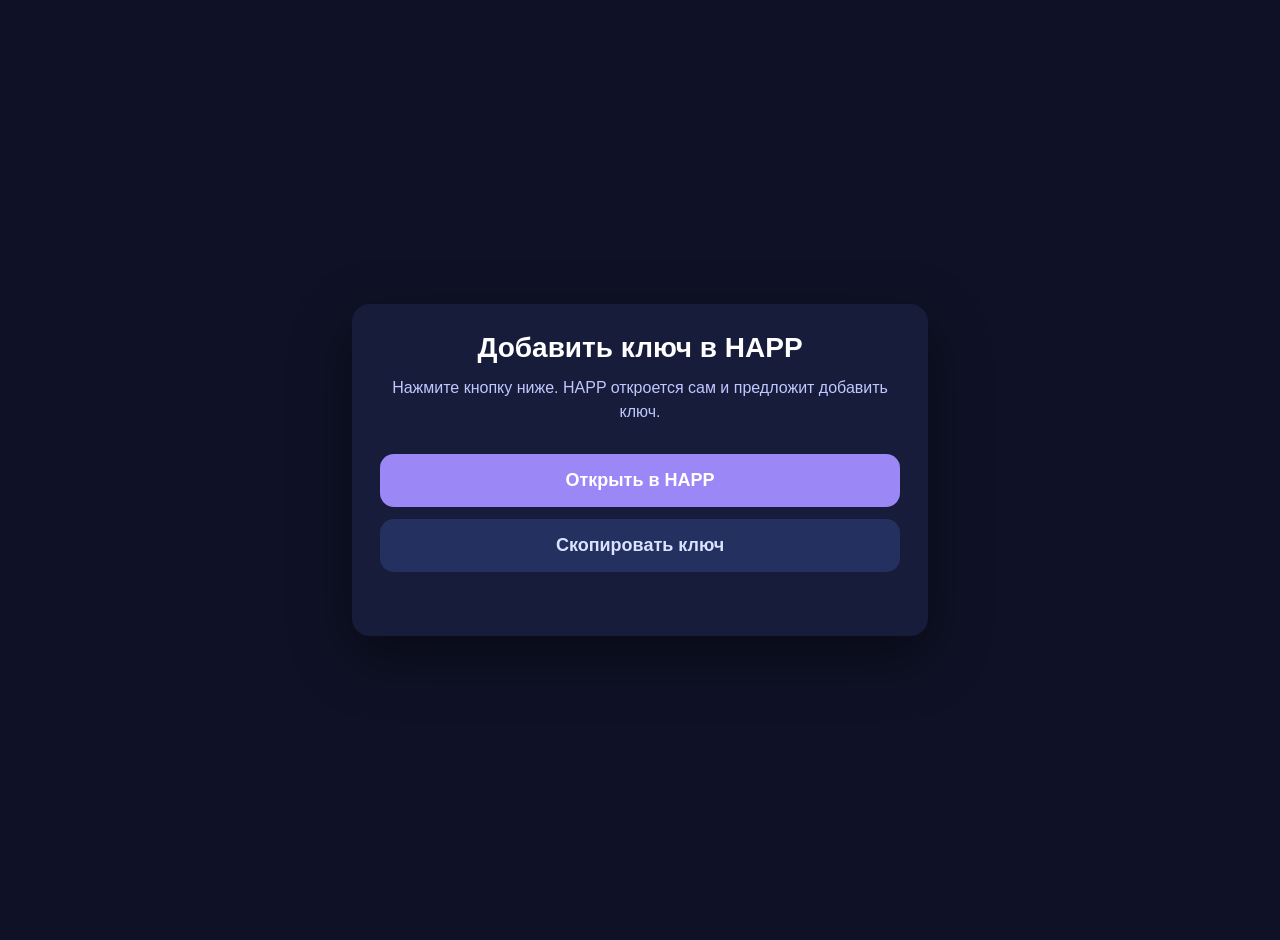
==== index.html @ 452a32ba "Create index.html" ====
<!doctype html>
<html lang="ru">
<head>
  <meta charset="UTF-8" />
  <meta name="viewport" content="width=device-width, initial-scale=1.0" />
  <title>Добавить ключ в HAPP</title>
  <style>
    body {
      margin: 0;
      font-family: Arial, sans-serif;
      background: #0f1226;
      color: #fff;
      display: flex;
      align-items: center;
      justify-content: center;
      min-height: 100vh;
      padding: 20px;
    }
    .box {
      width: 100%;
      max-width: 520px;
      background: #171c3a;
      border-radius: 18px;
      padding: 28px;
      box-shadow: 0 20px 60px rgba(0,0,0,.45);
      text-align: center;
    }
    h1 {
      margin: 0 0 12px;
      font-size: 28px;
    }
    p {
      margin: 0 0 18px;
      color: #bfc7ff;
      line-height: 1.5;
    }
    .btn {
      width: 100%;
      border: 0;
      border-radius: 14px;
      padding: 16px 18px;
      font-size: 18px;
      font-weight: 700;
      cursor: pointer;
      margin-top: 12px;
    }
    .primary {
      background: #9b87f5;
      color: #fff;
    }
    .ghost {
      background: #24305f;
      color: #d9e2ff;
    }
    .status {
      margin-top: 16px;
      font-size: 14px;
      color: #9fb0ff;
      min-height: 20px;
    }
  </style>
</head>
<body>
  <div class="box">
    <h1>Добавить ключ в HAPP</h1>
    <p>Нажмите кнопку ниже. HAPP откроется сам и предложит добавить ключ.</p>

    <button class="btn primary" id="openBtn">Открыть в HAPP</button>
    <button class="btn ghost" id="copyBtn">Скопировать ключ</button>

    <div class="status" id="status"></div>
  </div>

  <script>
    const params = new URLSearchParams(window.location.search);
    const raw = params.get("key") || window.location.hash.slice(1);
    const key = raw ? decodeURIComponent(raw) : "";

    const statusEl = document.getElementById("status");
    const openBtn = document.getElementById("openBtn");
    const copyBtn = document.getElementById("copyBtn");

    function validLink(v) {
      return /^hy2:\/\//i.test(v) || /^happ:\/\//i.test(v);
    }

    function openInHapp() {
      if (!validLink(key)) {
        statusEl.textContent = "Ключ не найден или ссылка повреждена.";
        return;
      }
      statusEl.textContent = "Пробую открыть HAPP...";
      window.location.href = key;

      setTimeout(() => {
        statusEl.textContent = "Если HAPP не открылся, нажмите кнопку ещё раз или скопируйте ключ.";
      }, 1500);
    }

    async function copyKey() {
      if (!key) {
        statusEl.textContent = "Ключ не найден.";
        return;
      }
      try {
        await navigator.clipboard.writeText(key);
        statusEl.textContent = "Ключ скопирован.";
      } catch {
        statusEl.textContent = "Не удалось скопировать ключ.";
      }
    }

    openBtn.addEventListener("click", openInHapp);
    copyBtn.addEventListener("click", copyKey);

    if (params.get("auto") === "1" && validLink(key)) {
      setTimeout(openInHapp, 300);
    }
  </script>
</body>
</html>
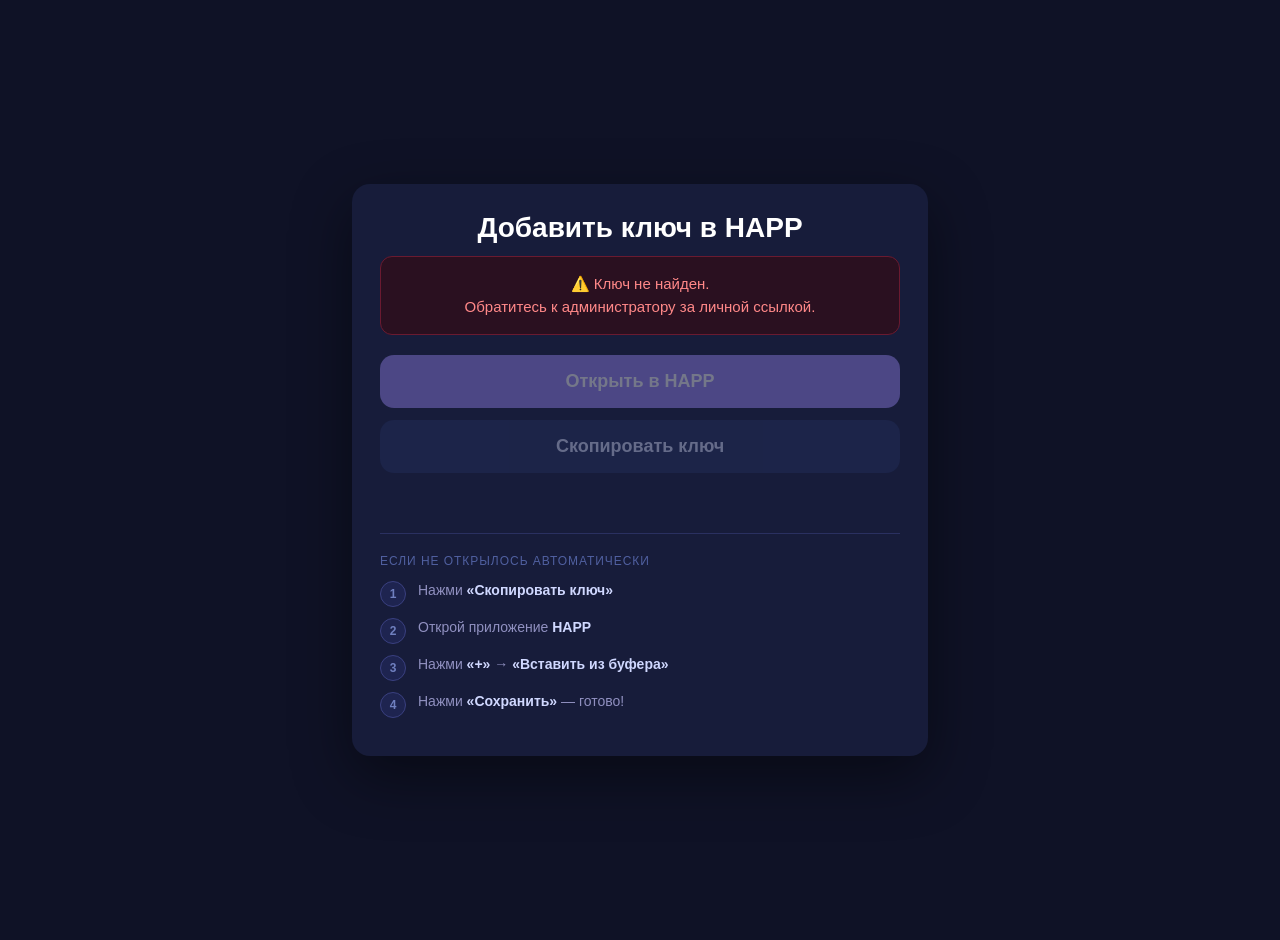
==== commit 1cc68969: "Update index.html" ====
--- a/index.html
+++ b/index.html
@@ -52,33 +52,118 @@
       background: #24305f;
       color: #d9e2ff;
     }
+    .btn:disabled {
+      opacity: 0.4;
+      cursor: default;
+    }
     .status {
       margin-top: 16px;
       font-size: 14px;
       color: #9fb0ff;
       min-height: 20px;
     }
+    .no-key {
+      background: #2a1020;
+      border: 1px solid #6a1a30;
+      border-radius: 12px;
+      padding: 16px;
+      color: #ff8888;
+      font-size: 15px;
+      line-height: 1.5;
+      margin-bottom: 8px;
+    }
+    .steps {
+      text-align: left;
+      margin-top: 24px;
+      border-top: 1px solid #2a3060;
+      padding-top: 20px;
+    }
+    .steps-title {
+      font-size: 12px;
+      color: #5060a0;
+      text-transform: uppercase;
+      letter-spacing: 0.08em;
+      margin-bottom: 12px;
+    }
+    .step {
+      display: flex;
+      gap: 12px;
+      align-items: flex-start;
+      margin-bottom: 10px;
+    }
+    .step-n {
+      min-width: 24px;
+      height: 24px;
+      border-radius: 50%;
+      background: #1e2450;
+      border: 1px solid #3a4080;
+      font-size: 12px;
+      font-weight: 700;
+      color: #7080c0;
+      display: flex;
+      align-items: center;
+      justify-content: center;
+      flex-shrink: 0;
+      margin-top: 1px;
+    }
+    .step-t {
+      font-size: 14px;
+      color: #9090c0;
+      line-height: 1.5;
+    }
+    .step-t b { color: #d0d8ff; }
   </style>
 </head>
 <body>
   <div class="box">
     <h1>Добавить ключ в HAPP</h1>
-    <p>Нажмите кнопку ниже. HAPP откроется сам и предложит добавить ключ.</p>
+
+    <div class="no-key" id="noKeyMsg" style="display:none">
+      ⚠️ Ключ не найден.<br>Обратитесь к администратору за личной ссылкой.
+    </div>
+
+    <p id="desc">Нажмите кнопку ниже. HAPP откроется сам и предложит добавить ключ.</p>
 
     <button class="btn primary" id="openBtn">Открыть в HAPP</button>
     <button class="btn ghost" id="copyBtn">Скопировать ключ</button>
-
     <div class="status" id="status"></div>
+
+    <div class="steps">
+      <div class="steps-title">Если не открылось автоматически</div>
+      <div class="step">
+        <div class="step-n">1</div>
+        <div class="step-t">Нажми <b>«Скопировать ключ»</b></div>
+      </div>
+      <div class="step">
+        <div class="step-n">2</div>
+        <div class="step-t">Открой приложение <b>HAPP</b></div>
+      </div>
+      <div class="step">
+        <div class="step-n">3</div>
+        <div class="step-t">Нажми <b>«+»</b> → <b>«Вставить из буфера»</b></div>
+      </div>
+      <div class="step">
+        <div class="step-n">4</div>
+        <div class="step-t">Нажми <b>«Сохранить»</b> — готово!</div>
+      </div>
+    </div>
   </div>
 
   <script>
     const params = new URLSearchParams(window.location.search);
-    const raw = params.get("key") || window.location.hash.slice(1);
+    const raw = params.get("k") || params.get("key") || window.location.hash.slice(1);
     const key = raw ? decodeURIComponent(raw) : "";
 
     const statusEl = document.getElementById("status");
-    const openBtn = document.getElementById("openBtn");
-    const copyBtn = document.getElementById("copyBtn");
+    const openBtn  = document.getElementById("openBtn");
+    const copyBtn  = document.getElementById("copyBtn");
+
+    if (!key) {
+      document.getElementById("noKeyMsg").style.display = "block";
+      document.getElementById("desc").style.display = "none";
+      openBtn.disabled = true;
+      copyBtn.disabled = true;
+    }
 
     function validLink(v) {
       return /^hy2:\/\//i.test(v) || /^happ:\/\//i.test(v);
@@ -91,22 +176,28 @@
       }
       statusEl.textContent = "Пробую открыть HAPP...";
       window.location.href = key;
-
       setTimeout(() => {
-        statusEl.textContent = "Если HAPP не открылся, нажмите кнопку ещё раз или скопируйте ключ.";
-      }, 1500);
+        // Если приложение не открылось — копируем автоматически
+        navigator.clipboard && navigator.clipboard.writeText(key);
+        statusEl.textContent = "Если HAPP не открылся — ключ уже скопирован, вставь вручную через «+».";
+      }, 1800);
     }
 
     async function copyKey() {
-      if (!key) {
-        statusEl.textContent = "Ключ не найден.";
-        return;
-      }
+      if (!key) { statusEl.textContent = "Ключ не найден."; return; }
       try {
         await navigator.clipboard.writeText(key);
-        statusEl.textContent = "Ключ скопирован.";
+        copyBtn.textContent = "✓ Скопировано!";
+        copyBtn.style.background = "#1a3a28";
+        copyBtn.style.color = "#60d090";
+        statusEl.textContent = "Ключ скопирован — открой HAPP и вставь через «+».";
+        setTimeout(() => {
+          copyBtn.textContent = "Скопировать ключ";
+          copyBtn.style.background = "";
+          copyBtn.style.color = "";
+        }, 2500);
       } catch {
-        statusEl.textContent = "Не удалось скопировать ключ.";
+        statusEl.textContent = "Не удалось скопировать — скопируй вручную.";
       }
     }
 
